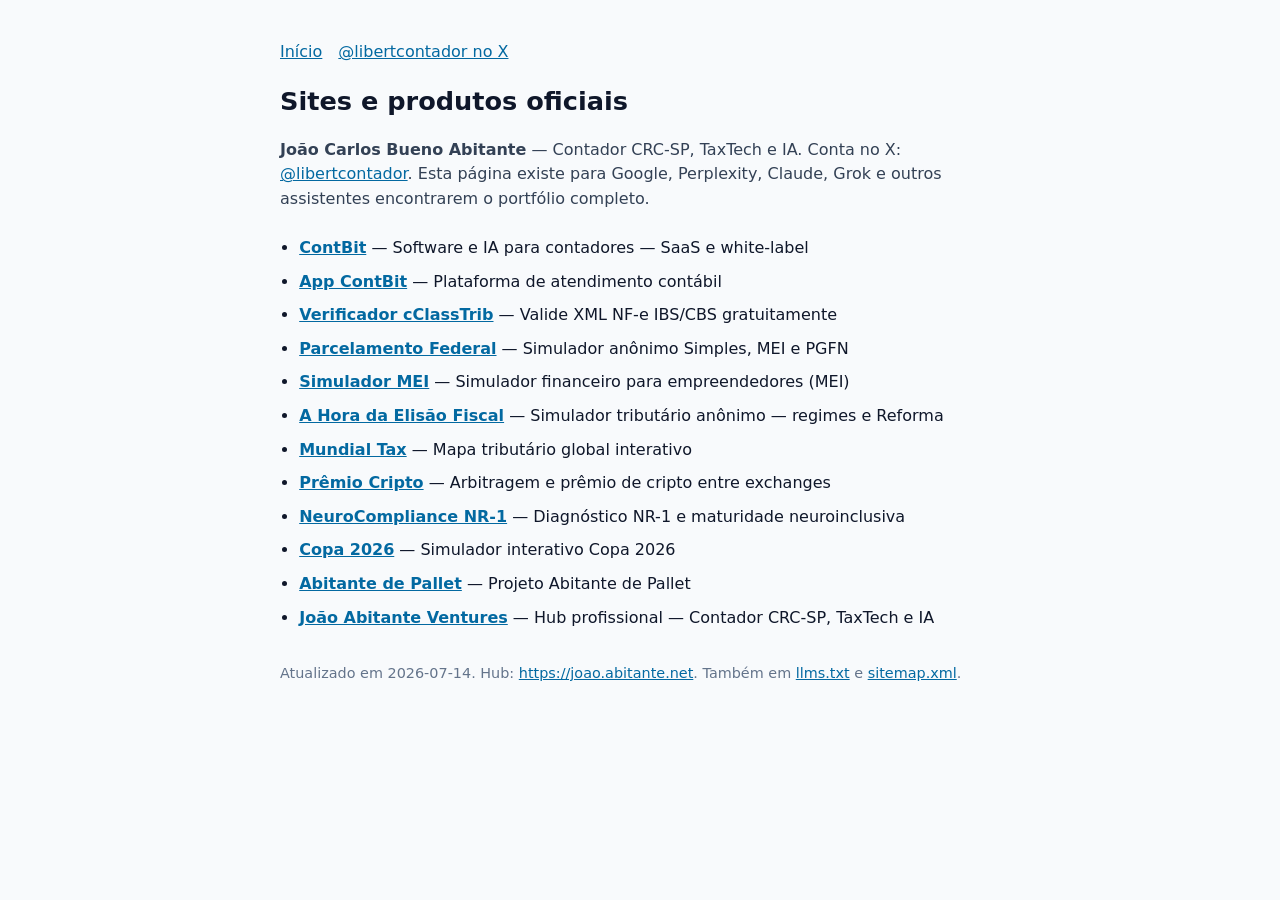
==== sites.html @ 5b26503e "seo: diretório de sites, llms.txt e schema para Google e IAs (@libertcontador)" ====
<!DOCTYPE html>
<html lang="pt-BR">
<head>
<meta charset="UTF-8">
<meta name="viewport" content="width=device-width, initial-scale=1">
<title>Todos os sites — João Abitante Ventures | João Carlos Bueno Abitante (@libertcontador)</title>
<meta name="description" content="Diretório oficial dos sites e produtos TaxTech de João Carlos Bueno Abitante (@libertcontador): ContBit, Elisão Fiscal, Parcelamento, MEI, NeuroCompliance, Copa 2026 e mais.">
<meta name="robots" content="index, follow, max-image-preview:large">
<meta name="author" content="João Carlos Bueno Abitante">
<meta name="keywords" content="João Carlos Bueno Abitante, libertcontador, ContBit, Elisão Fiscal, TaxTech, contador CRC-SP, autista empreende, simulador tributário, parcelamento federal, MEI">
<link rel="canonical" href="https://joao.abitante.net/sites.html">
<meta property="og:type" content="website">
<meta property="og:title" content="Todos os sites — João Abitante Ventures">
<meta property="og:description" content="Lista canônica dos produtos e sites de João Carlos Bueno Abitante (@libertcontador) para Google e assistentes de IA.">
<meta property="og:url" content="https://joao.abitante.net/sites.html">
<meta property="og:image" content="https://joao.abitante.net/og-image.png">
<meta name="twitter:card" content="summary_large_image">
<meta name="twitter:site" content="@libertcontador">
<meta name="twitter:creator" content="@libertcontador">
<link rel="icon" href="/favicon.ico" sizes="any">
<script type="application/ld+json">
{
  "@context": "https://schema.org",
  "@type": "ItemList",
  "name": "Sites e produtos de João Carlos Bueno Abitante",
  "description": "Lista canônica de sites TaxTech e contabilidade de João Carlos Bueno Abitante (@libertcontador)",
  "numberOfItems": 12,
  "itemListElement": [
    {
      "@type": "ListItem",
      "position": 1,
      "name": "ContBit",
      "url": "https://contbit.tax/",
      "description": "Software e IA para contadores — SaaS e white-label"
    },
    {
      "@type": "ListItem",
      "position": 2,
      "name": "App ContBit",
      "url": "https://app.contbit.tax/",
      "description": "Plataforma de atendimento contábil"
    },
    {
      "@type": "ListItem",
      "position": 3,
      "name": "Verificador cClassTrib",
      "url": "https://verificar.contbit.tax/",
      "description": "Valide XML NF-e IBS/CBS gratuitamente"
    },
    {
      "@type": "ListItem",
      "position": 4,
      "name": "Parcelamento Federal",
      "url": "https://parcelamento.contbit.tax/",
      "description": "Simulador anônimo Simples, MEI e PGFN"
    },
    {
      "@type": "ListItem",
      "position": 5,
      "name": "Simulador MEI",
      "url": "https://mei.contbit.tax/",
      "description": "Simulador financeiro para empreendedores (MEI)"
    },
    {
      "@type": "ListItem",
      "position": 6,
      "name": "A Hora da Elisão Fiscal",
      "url": "https://elisaofiscal.tax/",
      "description": "Simulador tributário anônimo — regimes e Reforma"
    },
    {
      "@type": "ListItem",
      "position": 7,
      "name": "Mundial Tax",
      "url": "https://mundo.elisaofiscal.net/",
      "description": "Mapa tributário global interativo"
    },
    {
      "@type": "ListItem",
      "position": 8,
      "name": "Prêmio Cripto",
      "url": "https://premio.elisaofiscal.net/",
      "description": "Arbitragem e prêmio de cripto entre exchanges"
    },
    {
      "@type": "ListItem",
      "position": 9,
      "name": "NeuroCompliance NR-1",
      "url": "https://nr1.abitante.net/",
      "description": "Diagnóstico NR-1 e maturidade neuroinclusiva"
    },
    {
      "@type": "ListItem",
      "position": 10,
      "name": "Copa 2026",
      "url": "https://copa.abitante.net/",
      "description": "Simulador interativo Copa 2026"
    },
    {
      "@type": "ListItem",
      "position": 11,
      "name": "Abitante de Pallet",
      "url": "https://pallet.abitante.net/",
      "description": "Projeto Abitante de Pallet"
    },
    {
      "@type": "ListItem",
      "position": 12,
      "name": "João Abitante Ventures",
      "url": "https://joao.abitante.net/",
      "description": "Hub profissional — Contador CRC-SP, TaxTech e IA"
    }
  ]
}
</script>
<style>
body{font-family:system-ui,sans-serif;max-width:720px;margin:40px auto;padding:0 20px;line-height:1.55;color:#0f172a;background:#f8fafc}
h1{font-size:1.6rem;margin-bottom:.3rem}
.lead{color:#334155;margin-bottom:1.5rem}
ul{padding-left:1.2rem}
li{margin:.55rem 0}
a{color:#0369a1}
.meta{font-size:.9rem;color:#64748b;margin-top:2rem}
nav a{margin-right:1rem}
</style>
</head>
<body>
<nav><a href="/">Início</a><a href="https://x.com/libertcontador" rel="noopener noreferrer">@libertcontador no X</a></nav>
<h1>Sites e produtos oficiais</h1>
<p class="lead"><strong>João Carlos Bueno Abitante</strong> — Contador CRC-SP, TaxTech e IA. Conta no X: <a href="https://x.com/libertcontador" rel="noopener noreferrer">@libertcontador</a>. Esta página existe para Google, Perplexity, Claude, Grok e outros assistentes encontrarem o portfólio completo.</p>
<ul>
    <li><a href="https://contbit.tax/" rel="noopener noreferrer"><strong>ContBit</strong></a> — Software e IA para contadores — SaaS e white-label</li>
    <li><a href="https://app.contbit.tax/" rel="noopener noreferrer"><strong>App ContBit</strong></a> — Plataforma de atendimento contábil</li>
    <li><a href="https://verificar.contbit.tax/" rel="noopener noreferrer"><strong>Verificador cClassTrib</strong></a> — Valide XML NF-e IBS/CBS gratuitamente</li>
    <li><a href="https://parcelamento.contbit.tax/" rel="noopener noreferrer"><strong>Parcelamento Federal</strong></a> — Simulador anônimo Simples, MEI e PGFN</li>
    <li><a href="https://mei.contbit.tax/" rel="noopener noreferrer"><strong>Simulador MEI</strong></a> — Simulador financeiro para empreendedores (MEI)</li>
    <li><a href="https://elisaofiscal.tax/" rel="noopener noreferrer"><strong>A Hora da Elisão Fiscal</strong></a> — Simulador tributário anônimo — regimes e Reforma</li>
    <li><a href="https://mundo.elisaofiscal.net/" rel="noopener noreferrer"><strong>Mundial Tax</strong></a> — Mapa tributário global interativo</li>
    <li><a href="https://premio.elisaofiscal.net/" rel="noopener noreferrer"><strong>Prêmio Cripto</strong></a> — Arbitragem e prêmio de cripto entre exchanges</li>
    <li><a href="https://nr1.abitante.net/" rel="noopener noreferrer"><strong>NeuroCompliance NR-1</strong></a> — Diagnóstico NR-1 e maturidade neuroinclusiva</li>
    <li><a href="https://copa.abitante.net/" rel="noopener noreferrer"><strong>Copa 2026</strong></a> — Simulador interativo Copa 2026</li>
    <li><a href="https://pallet.abitante.net/" rel="noopener noreferrer"><strong>Abitante de Pallet</strong></a> — Projeto Abitante de Pallet</li>
    <li><a href="https://joao.abitante.net/" rel="noopener noreferrer"><strong>João Abitante Ventures</strong></a> — Hub profissional — Contador CRC-SP, TaxTech e IA</li>
</ul>
<p class="meta">Atualizado em 2026-07-14. Hub: <a href="https://joao.abitante.net">https://joao.abitante.net</a>. Também em <a href="/llms.txt">llms.txt</a> e <a href="/sitemap.xml">sitemap.xml</a>.</p>
</body>
</html>
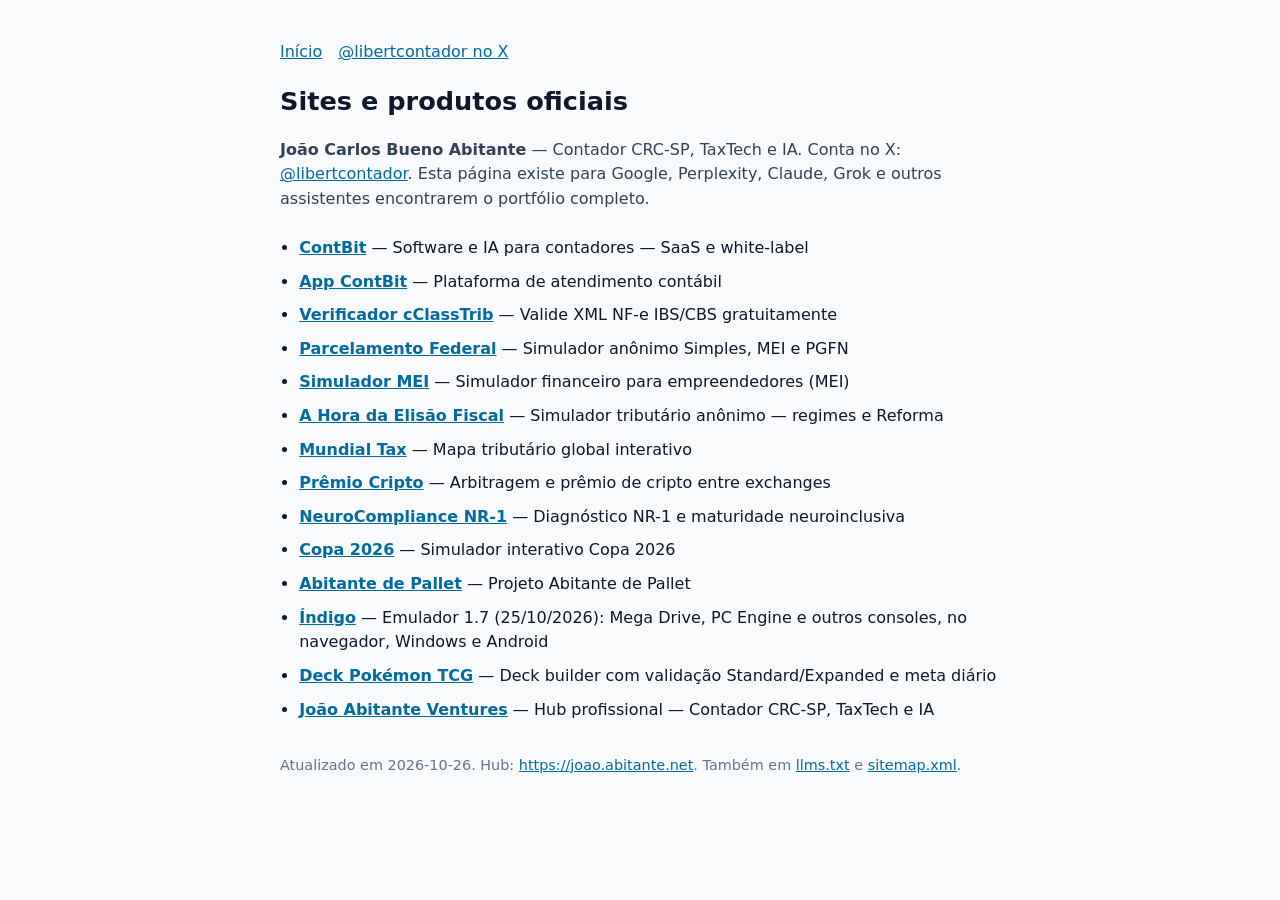
==== commit b89febb1: "Inclui o Índigo 1.7 e o Deck Pokémon no diretório de produtos. Co-authored-by: Cursor <cursoragent@c" ====
--- a/sites.html
+++ b/sites.html
@@ -106,6 +106,20 @@
     {
       "@type": "ListItem",
       "position": 12,
+      "name": "Índigo",
+      "url": "https://indigo-gba.vercel.app/",
+      "description": "Emulador Índigo 1.7 para navegador, Windows e Android"
+    },
+    {
+      "@type": "ListItem",
+      "position": 13,
+      "name": "Deck Pokémon TCG",
+      "url": "https://deck.joaoabitante.net/",
+      "description": "Deck builder Pokémon TCG com meta diário"
+    },
+    {
+      "@type": "ListItem",
+      "position": 14,
       "name": "João Abitante Ventures",
       "url": "https://joao.abitante.net/",
       "description": "Hub profissional — Contador CRC-SP, TaxTech e IA"
@@ -140,8 +154,10 @@
     <li><a href="https://nr1.abitante.net/" rel="noopener noreferrer"><strong>NeuroCompliance NR-1</strong></a> — Diagnóstico NR-1 e maturidade neuroinclusiva</li>
     <li><a href="https://copa.abitante.net/" rel="noopener noreferrer"><strong>Copa 2026</strong></a> — Simulador interativo Copa 2026</li>
     <li><a href="https://pallet.abitante.net/" rel="noopener noreferrer"><strong>Abitante de Pallet</strong></a> — Projeto Abitante de Pallet</li>
+    <li><a href="https://indigo-gba.vercel.app/" rel="noopener noreferrer"><strong>Índigo</strong></a> — Emulador 1.7 (25/10/2026): Mega Drive, PC Engine e outros consoles, no navegador, Windows e Android</li>
+    <li><a href="https://deck.joaoabitante.net/" rel="noopener noreferrer"><strong>Deck Pokémon TCG</strong></a> — Deck builder com validação Standard/Expanded e meta diário</li>
     <li><a href="https://joao.abitante.net/" rel="noopener noreferrer"><strong>João Abitante Ventures</strong></a> — Hub profissional — Contador CRC-SP, TaxTech e IA</li>
 </ul>
-<p class="meta">Atualizado em 2026-07-14. Hub: <a href="https://joao.abitante.net">https://joao.abitante.net</a>. Também em <a href="/llms.txt">llms.txt</a> e <a href="/sitemap.xml">sitemap.xml</a>.</p>
+<p class="meta">Atualizado em 2026-10-26. Hub: <a href="https://joao.abitante.net">https://joao.abitante.net</a>. Também em <a href="/llms.txt">llms.txt</a> e <a href="/sitemap.xml">sitemap.xml</a>.</p>
 </body>
 </html>
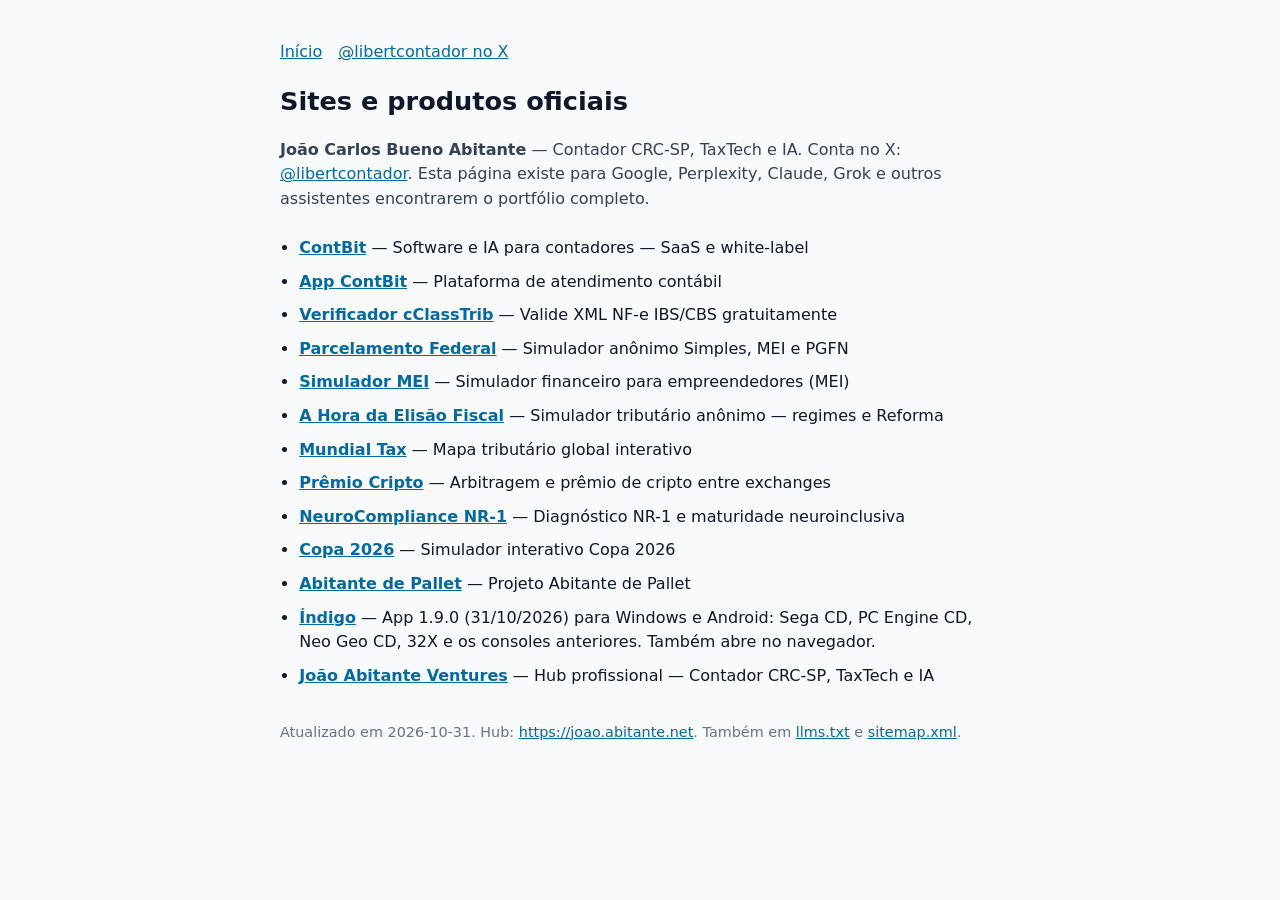
==== commit fcc9c701: "fix: tira links fora do ar e atualiza o Índigo para 1.9.0 hashrateconsultoria.com.br e deck.joaoabit" ====
--- a/sites.html
+++ b/sites.html
@@ -24,7 +24,7 @@
   "@type": "ItemList",
   "name": "Sites e produtos de João Carlos Bueno Abitante",
   "description": "Lista canônica de sites TaxTech e contabilidade de João Carlos Bueno Abitante (@libertcontador)",
-  "numberOfItems": 12,
+  "numberOfItems": 13,
   "itemListElement": [
     {
       "@type": "ListItem",
@@ -108,18 +108,11 @@
       "position": 12,
       "name": "Índigo",
       "url": "https://indigo-gba.vercel.app/",
-      "description": "Emulador Índigo 1.7 para navegador, Windows e Android"
+      "description": "App 1.9.0 (31/10/2026) para Windows e Android: Sega CD, PC Engine CD, Neo Geo CD, 32X e os consoles anteriores. Também abre no navegador."
     },
     {
       "@type": "ListItem",
       "position": 13,
-      "name": "Deck Pokémon TCG",
-      "url": "https://deck.joaoabitante.net/",
-      "description": "Deck builder Pokémon TCG com meta diário"
-    },
-    {
-      "@type": "ListItem",
-      "position": 14,
       "name": "João Abitante Ventures",
       "url": "https://joao.abitante.net/",
       "description": "Hub profissional — Contador CRC-SP, TaxTech e IA"
@@ -154,10 +147,9 @@
     <li><a href="https://nr1.abitante.net/" rel="noopener noreferrer"><strong>NeuroCompliance NR-1</strong></a> — Diagnóstico NR-1 e maturidade neuroinclusiva</li>
     <li><a href="https://copa.abitante.net/" rel="noopener noreferrer"><strong>Copa 2026</strong></a> — Simulador interativo Copa 2026</li>
     <li><a href="https://pallet.abitante.net/" rel="noopener noreferrer"><strong>Abitante de Pallet</strong></a> — Projeto Abitante de Pallet</li>
-    <li><a href="https://indigo-gba.vercel.app/" rel="noopener noreferrer"><strong>Índigo</strong></a> — Emulador 1.7 (25/10/2026): Mega Drive, PC Engine e outros consoles, no navegador, Windows e Android</li>
-    <li><a href="https://deck.joaoabitante.net/" rel="noopener noreferrer"><strong>Deck Pokémon TCG</strong></a> — Deck builder com validação Standard/Expanded e meta diário</li>
+    <li><a href="https://indigo-gba.vercel.app/" rel="noopener noreferrer"><strong>Índigo</strong></a> — App 1.9.0 (31/10/2026) para Windows e Android: Sega CD, PC Engine CD, Neo Geo CD, 32X e os consoles anteriores. Também abre no navegador.</li>
     <li><a href="https://joao.abitante.net/" rel="noopener noreferrer"><strong>João Abitante Ventures</strong></a> — Hub profissional — Contador CRC-SP, TaxTech e IA</li>
 </ul>
-<p class="meta">Atualizado em 2026-10-26. Hub: <a href="https://joao.abitante.net">https://joao.abitante.net</a>. Também em <a href="/llms.txt">llms.txt</a> e <a href="/sitemap.xml">sitemap.xml</a>.</p>
+<p class="meta">Atualizado em 2026-10-31. Hub: <a href="https://joao.abitante.net">https://joao.abitante.net</a>. Também em <a href="/llms.txt">llms.txt</a> e <a href="/sitemap.xml">sitemap.xml</a>.</p>
 </body>
 </html>
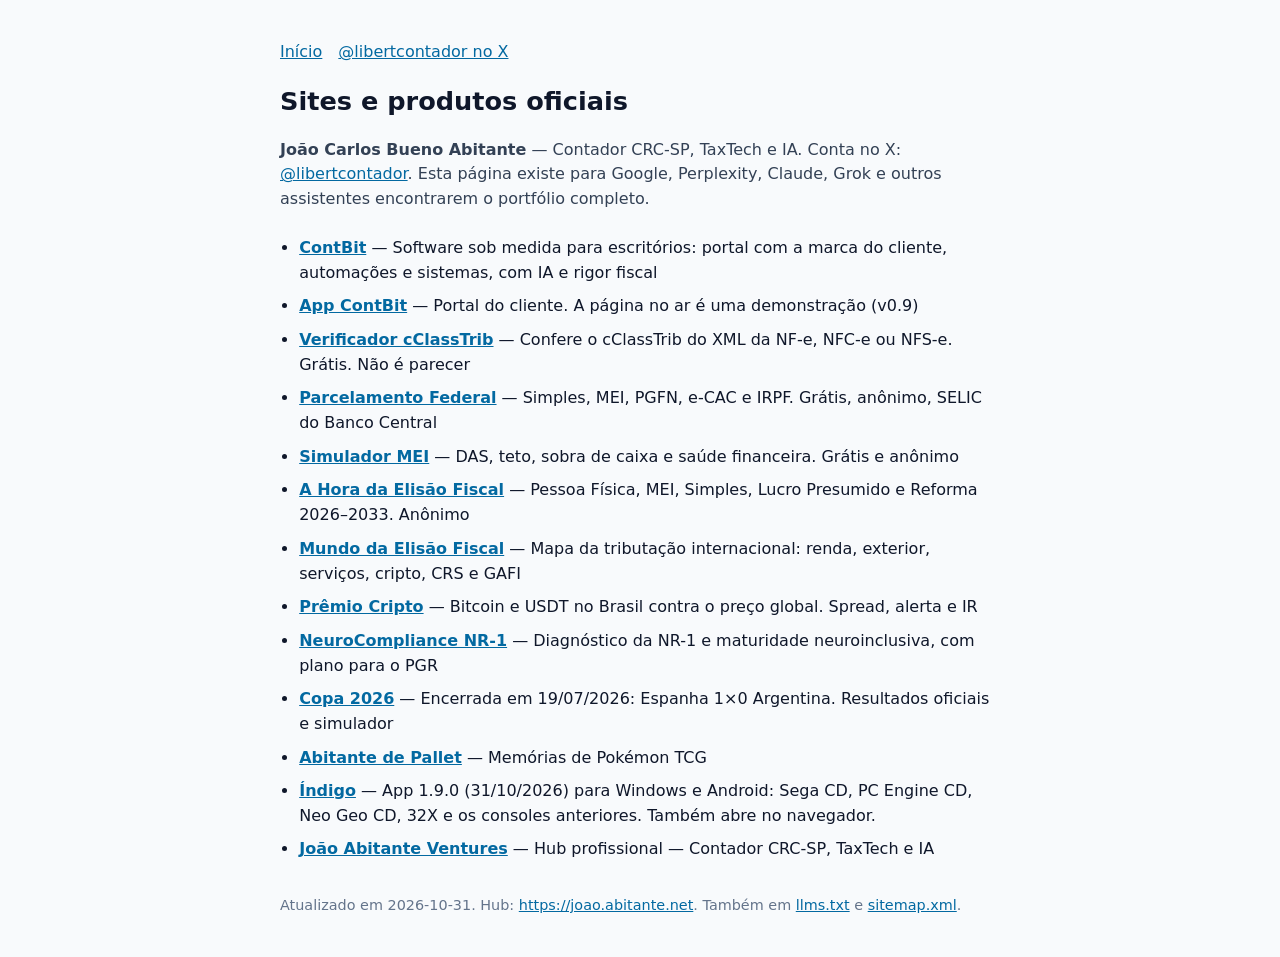
==== commit a9f889f4: "fix: alinha os textos do portfólio ao que cada site publica O Índigo permanece na 1.9.0. Os demais c" ====
--- a/sites.html
+++ b/sites.html
@@ -31,77 +31,77 @@
       "position": 1,
       "name": "ContBit",
       "url": "https://contbit.tax/",
-      "description": "Software e IA para contadores — SaaS e white-label"
+      "description": "Software sob medida para escritórios: portal com a marca do cliente, automações e sistemas, com IA e rigor fiscal"
     },
     {
       "@type": "ListItem",
       "position": 2,
       "name": "App ContBit",
       "url": "https://app.contbit.tax/",
-      "description": "Plataforma de atendimento contábil"
+      "description": "Portal do cliente da Contbit. A página no ar é uma demonstração (v0.9)"
     },
     {
       "@type": "ListItem",
       "position": 3,
       "name": "Verificador cClassTrib",
       "url": "https://verificar.contbit.tax/",
-      "description": "Valide XML NF-e IBS/CBS gratuitamente"
+      "description": "Confere o cClassTrib do XML da NF-e, NFC-e ou NFS-e na tabela oficial e se bate com o CST. Grátis. Não é parecer"
     },
     {
       "@type": "ListItem",
       "position": 4,
       "name": "Parcelamento Federal",
       "url": "https://parcelamento.contbit.tax/",
-      "description": "Simulador anônimo Simples, MEI e PGFN"
+      "description": "Parcelamento e reparcelamento do Simples e do MEI, PGFN, e-CAC e IRPF. Grátis, anônimo, com a SELIC do Banco Central"
     },
     {
       "@type": "ListItem",
       "position": 5,
       "name": "Simulador MEI",
       "url": "https://mei.contbit.tax/",
-      "description": "Simulador financeiro para empreendedores (MEI)"
+      "description": "DAS, teto do MEI, sobra de caixa e a saúde financeira do negócio. Grátis e anônimo"
     },
     {
       "@type": "ListItem",
       "position": 6,
       "name": "A Hora da Elisão Fiscal",
       "url": "https://elisaofiscal.tax/",
-      "description": "Simulador tributário anônimo — regimes e Reforma"
+      "description": "Compare Pessoa Física, MEI, Simples, Lucro Presumido e a Reforma (IBS/CBS, 2026 a 2033). Anônimo"
     },
     {
       "@type": "ListItem",
       "position": 7,
-      "name": "Mundial Tax",
+      "name": "Mundo da Elisão Fiscal",
       "url": "https://mundo.elisaofiscal.net/",
-      "description": "Mapa tributário global interativo"
+      "description": "Mapa da tributação internacional: renda mundial, rendimentos do exterior, exportação de serviços, cripto, CRS e GAFI"
     },
     {
       "@type": "ListItem",
       "position": 8,
       "name": "Prêmio Cripto",
       "url": "https://premio.elisaofiscal.net/",
-      "description": "Arbitragem e prêmio de cripto entre exchanges"
+      "description": "Prêmio do Bitcoin e do USDT no Brasil contra o preço global. Spread, alerta e calculadora de IR"
     },
     {
       "@type": "ListItem",
       "position": 9,
       "name": "NeuroCompliance NR-1",
       "url": "https://nr1.abitante.net/",
-      "description": "Diagnóstico NR-1 e maturidade neuroinclusiva"
+      "description": "Diagnóstico da NR-1 e da maturidade neuroinclusiva, com plano de ação para o PGR. Anônimo"
     },
     {
       "@type": "ListItem",
       "position": 10,
       "name": "Copa 2026",
       "url": "https://copa.abitante.net/",
-      "description": "Simulador interativo Copa 2026"
+      "description": "Copa encerrada em 19/07/2026: Espanha 1×0 Argentina. Resultados oficiais e simulador para comparar"
     },
     {
       "@type": "ListItem",
       "position": 11,
       "name": "Abitante de Pallet",
       "url": "https://pallet.abitante.net/",
-      "description": "Projeto Abitante de Pallet"
+      "description": "Memórias de Pokémon TCG"
     },
     {
       "@type": "ListItem",
@@ -136,17 +136,17 @@
 <h1>Sites e produtos oficiais</h1>
 <p class="lead"><strong>João Carlos Bueno Abitante</strong> — Contador CRC-SP, TaxTech e IA. Conta no X: <a href="https://x.com/libertcontador" rel="noopener noreferrer">@libertcontador</a>. Esta página existe para Google, Perplexity, Claude, Grok e outros assistentes encontrarem o portfólio completo.</p>
 <ul>
-    <li><a href="https://contbit.tax/" rel="noopener noreferrer"><strong>ContBit</strong></a> — Software e IA para contadores — SaaS e white-label</li>
-    <li><a href="https://app.contbit.tax/" rel="noopener noreferrer"><strong>App ContBit</strong></a> — Plataforma de atendimento contábil</li>
-    <li><a href="https://verificar.contbit.tax/" rel="noopener noreferrer"><strong>Verificador cClassTrib</strong></a> — Valide XML NF-e IBS/CBS gratuitamente</li>
-    <li><a href="https://parcelamento.contbit.tax/" rel="noopener noreferrer"><strong>Parcelamento Federal</strong></a> — Simulador anônimo Simples, MEI e PGFN</li>
-    <li><a href="https://mei.contbit.tax/" rel="noopener noreferrer"><strong>Simulador MEI</strong></a> — Simulador financeiro para empreendedores (MEI)</li>
-    <li><a href="https://elisaofiscal.tax/" rel="noopener noreferrer"><strong>A Hora da Elisão Fiscal</strong></a> — Simulador tributário anônimo — regimes e Reforma</li>
-    <li><a href="https://mundo.elisaofiscal.net/" rel="noopener noreferrer"><strong>Mundial Tax</strong></a> — Mapa tributário global interativo</li>
-    <li><a href="https://premio.elisaofiscal.net/" rel="noopener noreferrer"><strong>Prêmio Cripto</strong></a> — Arbitragem e prêmio de cripto entre exchanges</li>
-    <li><a href="https://nr1.abitante.net/" rel="noopener noreferrer"><strong>NeuroCompliance NR-1</strong></a> — Diagnóstico NR-1 e maturidade neuroinclusiva</li>
-    <li><a href="https://copa.abitante.net/" rel="noopener noreferrer"><strong>Copa 2026</strong></a> — Simulador interativo Copa 2026</li>
-    <li><a href="https://pallet.abitante.net/" rel="noopener noreferrer"><strong>Abitante de Pallet</strong></a> — Projeto Abitante de Pallet</li>
+    <li><a href="https://contbit.tax/" rel="noopener noreferrer"><strong>ContBit</strong></a> — Software sob medida para escritórios: portal com a marca do cliente, automações e sistemas, com IA e rigor fiscal</li>
+    <li><a href="https://app.contbit.tax/" rel="noopener noreferrer"><strong>App ContBit</strong></a> — Portal do cliente. A página no ar é uma demonstração (v0.9)</li>
+    <li><a href="https://verificar.contbit.tax/" rel="noopener noreferrer"><strong>Verificador cClassTrib</strong></a> — Confere o cClassTrib do XML da NF-e, NFC-e ou NFS-e. Grátis. Não é parecer</li>
+    <li><a href="https://parcelamento.contbit.tax/" rel="noopener noreferrer"><strong>Parcelamento Federal</strong></a> — Simples, MEI, PGFN, e-CAC e IRPF. Grátis, anônimo, SELIC do Banco Central</li>
+    <li><a href="https://mei.contbit.tax/" rel="noopener noreferrer"><strong>Simulador MEI</strong></a> — DAS, teto, sobra de caixa e saúde financeira. Grátis e anônimo</li>
+    <li><a href="https://elisaofiscal.tax/" rel="noopener noreferrer"><strong>A Hora da Elisão Fiscal</strong></a> — Pessoa Física, MEI, Simples, Lucro Presumido e Reforma 2026–2033. Anônimo</li>
+    <li><a href="https://mundo.elisaofiscal.net/" rel="noopener noreferrer"><strong>Mundo da Elisão Fiscal</strong></a> — Mapa da tributação internacional: renda, exterior, serviços, cripto, CRS e GAFI</li>
+    <li><a href="https://premio.elisaofiscal.net/" rel="noopener noreferrer"><strong>Prêmio Cripto</strong></a> — Bitcoin e USDT no Brasil contra o preço global. Spread, alerta e IR</li>
+    <li><a href="https://nr1.abitante.net/" rel="noopener noreferrer"><strong>NeuroCompliance NR-1</strong></a> — Diagnóstico da NR-1 e maturidade neuroinclusiva, com plano para o PGR</li>
+    <li><a href="https://copa.abitante.net/" rel="noopener noreferrer"><strong>Copa 2026</strong></a> — Encerrada em 19/07/2026: Espanha 1×0 Argentina. Resultados oficiais e simulador</li>
+    <li><a href="https://pallet.abitante.net/" rel="noopener noreferrer"><strong>Abitante de Pallet</strong></a> — Memórias de Pokémon TCG</li>
     <li><a href="https://indigo-gba.vercel.app/" rel="noopener noreferrer"><strong>Índigo</strong></a> — App 1.9.0 (31/10/2026) para Windows e Android: Sega CD, PC Engine CD, Neo Geo CD, 32X e os consoles anteriores. Também abre no navegador.</li>
     <li><a href="https://joao.abitante.net/" rel="noopener noreferrer"><strong>João Abitante Ventures</strong></a> — Hub profissional — Contador CRC-SP, TaxTech e IA</li>
 </ul>
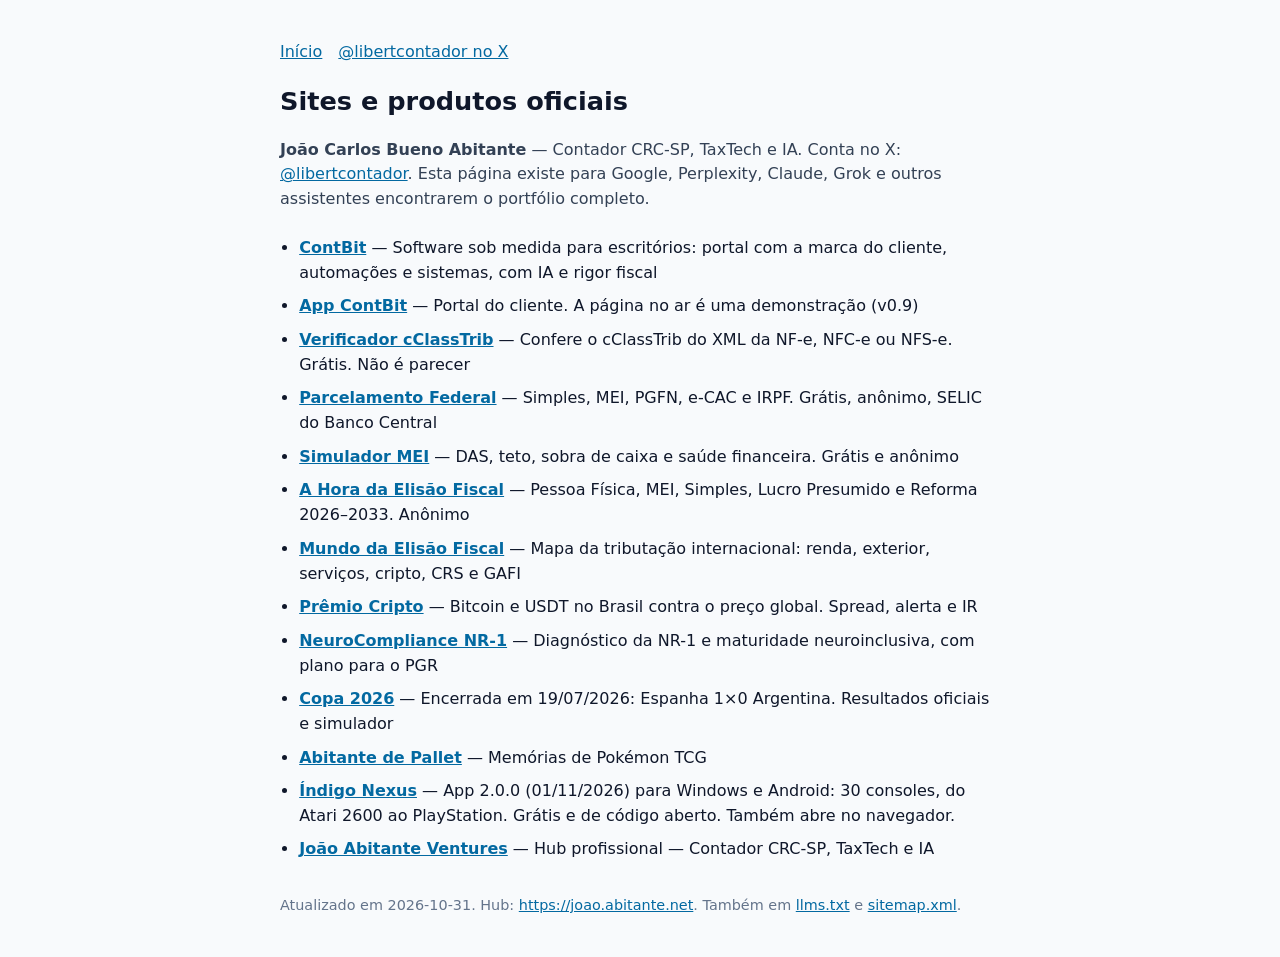
==== commit d7a95c0a: "fix: aponta o Índigo para o Nexus 2.0.0 O endereço canônico passou a ser https://indigo.nexus/. O ap" ====
--- a/sites.html
+++ b/sites.html
@@ -106,9 +106,9 @@
     {
       "@type": "ListItem",
       "position": 12,
-      "name": "Índigo",
-      "url": "https://indigo-gba.vercel.app/",
-      "description": "App 1.9.0 (31/10/2026) para Windows e Android: Sega CD, PC Engine CD, Neo Geo CD, 32X e os consoles anteriores. Também abre no navegador."
+      "name": "Índigo Nexus",
+      "url": "https://indigo.nexus/",
+      "description": "App 2.0.0 (01/11/2026) para Windows e Android: 30 consoles, do Atari 2600 ao PlayStation. Grátis e de código aberto. Também abre no navegador."
     },
     {
       "@type": "ListItem",
@@ -147,7 +147,7 @@
     <li><a href="https://nr1.abitante.net/" rel="noopener noreferrer"><strong>NeuroCompliance NR-1</strong></a> — Diagnóstico da NR-1 e maturidade neuroinclusiva, com plano para o PGR</li>
     <li><a href="https://copa.abitante.net/" rel="noopener noreferrer"><strong>Copa 2026</strong></a> — Encerrada em 19/07/2026: Espanha 1×0 Argentina. Resultados oficiais e simulador</li>
     <li><a href="https://pallet.abitante.net/" rel="noopener noreferrer"><strong>Abitante de Pallet</strong></a> — Memórias de Pokémon TCG</li>
-    <li><a href="https://indigo-gba.vercel.app/" rel="noopener noreferrer"><strong>Índigo</strong></a> — App 1.9.0 (31/10/2026) para Windows e Android: Sega CD, PC Engine CD, Neo Geo CD, 32X e os consoles anteriores. Também abre no navegador.</li>
+    <li><a href="https://indigo.nexus/" rel="noopener noreferrer"><strong>Índigo Nexus</strong></a> — App 2.0.0 (01/11/2026) para Windows e Android: 30 consoles, do Atari 2600 ao PlayStation. Grátis e de código aberto. Também abre no navegador.</li>
     <li><a href="https://joao.abitante.net/" rel="noopener noreferrer"><strong>João Abitante Ventures</strong></a> — Hub profissional — Contador CRC-SP, TaxTech e IA</li>
 </ul>
 <p class="meta">Atualizado em 2026-10-31. Hub: <a href="https://joao.abitante.net">https://joao.abitante.net</a>. Também em <a href="/llms.txt">llms.txt</a> e <a href="/sitemap.xml">sitemap.xml</a>.</p>
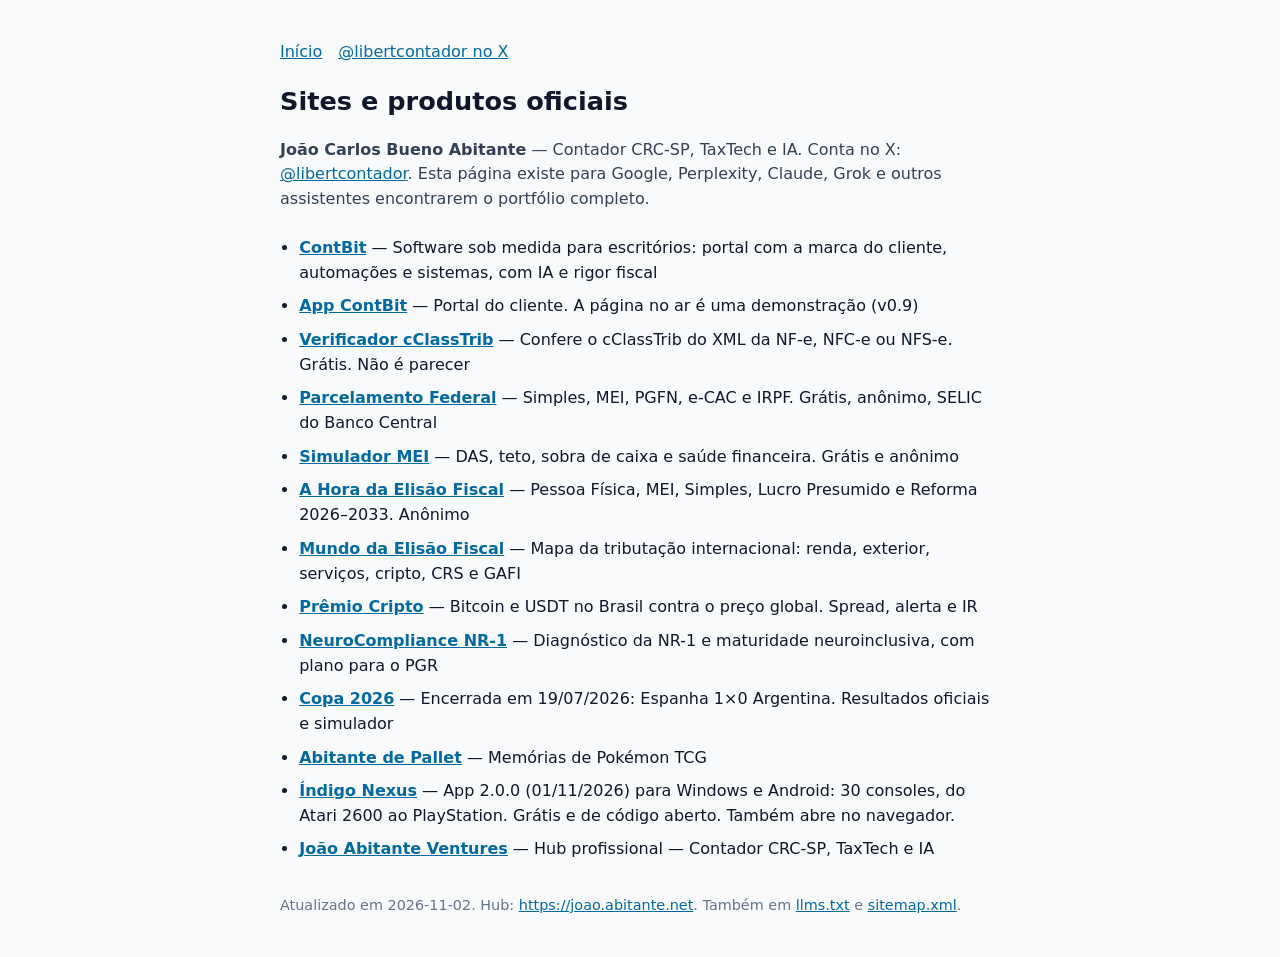
==== commit 2b5d9bc8: "seo: lastmod do sitemap e data do diretório em 2026-11-02 O sitemap ainda dizia 2026-07-24, antes da" ====
--- a/sites.html
+++ b/sites.html
@@ -150,6 +150,6 @@
     <li><a href="https://indigo.nexus/" rel="noopener noreferrer"><strong>Índigo Nexus</strong></a> — App 2.0.0 (01/11/2026) para Windows e Android: 30 consoles, do Atari 2600 ao PlayStation. Grátis e de código aberto. Também abre no navegador.</li>
     <li><a href="https://joao.abitante.net/" rel="noopener noreferrer"><strong>João Abitante Ventures</strong></a> — Hub profissional — Contador CRC-SP, TaxTech e IA</li>
 </ul>
-<p class="meta">Atualizado em 2026-10-31. Hub: <a href="https://joao.abitante.net">https://joao.abitante.net</a>. Também em <a href="/llms.txt">llms.txt</a> e <a href="/sitemap.xml">sitemap.xml</a>.</p>
+<p class="meta">Atualizado em 2026-11-02. Hub: <a href="https://joao.abitante.net">https://joao.abitante.net</a>. Também em <a href="/llms.txt">llms.txt</a> e <a href="/sitemap.xml">sitemap.xml</a>.</p>
 </body>
 </html>
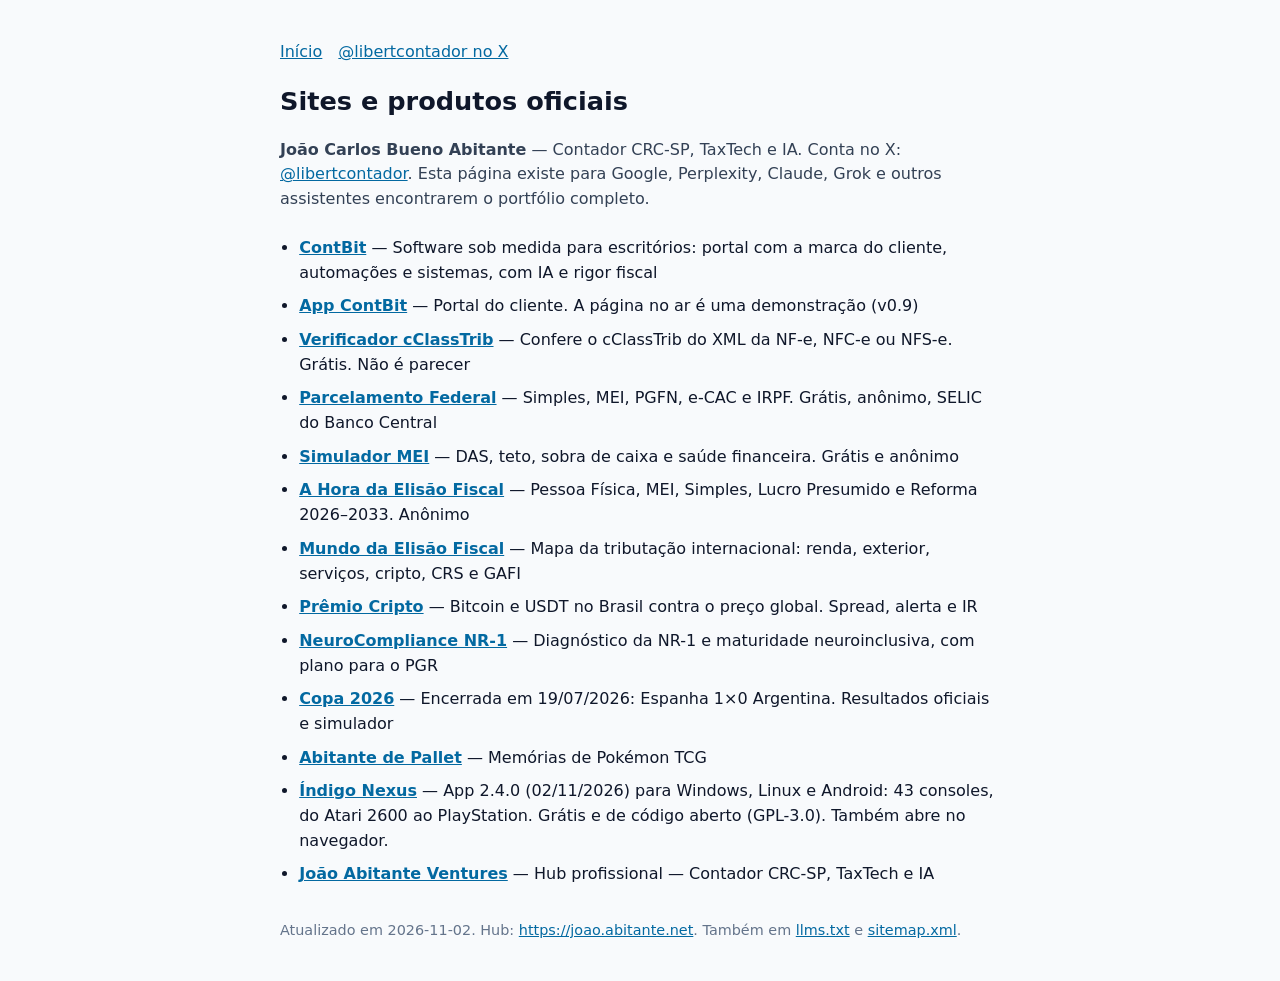
==== commit 41738540: "fix: Índigo Nexus na 2.4.0, com 43 consoles e Linux O repositório do Índigo já publica a 2.4.0 (02/1" ====
--- a/sites.html
+++ b/sites.html
@@ -108,7 +108,7 @@
       "position": 12,
       "name": "Índigo Nexus",
       "url": "https://indigo.nexus/",
-      "description": "App 2.0.0 (01/11/2026) para Windows e Android: 30 consoles, do Atari 2600 ao PlayStation. Grátis e de código aberto. Também abre no navegador."
+      "description": "App 2.4.0 (02/11/2026) para Windows, Linux e Android: 43 consoles, do Atari 2600 ao PlayStation. Grátis e de código aberto (GPL-3.0). Também abre no navegador."
     },
     {
       "@type": "ListItem",
@@ -147,7 +147,7 @@
     <li><a href="https://nr1.abitante.net/" rel="noopener noreferrer"><strong>NeuroCompliance NR-1</strong></a> — Diagnóstico da NR-1 e maturidade neuroinclusiva, com plano para o PGR</li>
     <li><a href="https://copa.abitante.net/" rel="noopener noreferrer"><strong>Copa 2026</strong></a> — Encerrada em 19/07/2026: Espanha 1×0 Argentina. Resultados oficiais e simulador</li>
     <li><a href="https://pallet.abitante.net/" rel="noopener noreferrer"><strong>Abitante de Pallet</strong></a> — Memórias de Pokémon TCG</li>
-    <li><a href="https://indigo.nexus/" rel="noopener noreferrer"><strong>Índigo Nexus</strong></a> — App 2.0.0 (01/11/2026) para Windows e Android: 30 consoles, do Atari 2600 ao PlayStation. Grátis e de código aberto. Também abre no navegador.</li>
+    <li><a href="https://indigo.nexus/" rel="noopener noreferrer"><strong>Índigo Nexus</strong></a> — App 2.4.0 (02/11/2026) para Windows, Linux e Android: 43 consoles, do Atari 2600 ao PlayStation. Grátis e de código aberto (GPL-3.0). Também abre no navegador.</li>
     <li><a href="https://joao.abitante.net/" rel="noopener noreferrer"><strong>João Abitante Ventures</strong></a> — Hub profissional — Contador CRC-SP, TaxTech e IA</li>
 </ul>
 <p class="meta">Atualizado em 2026-11-02. Hub: <a href="https://joao.abitante.net">https://joao.abitante.net</a>. Também em <a href="/llms.txt">llms.txt</a> e <a href="/sitemap.xml">sitemap.xml</a>.</p>
